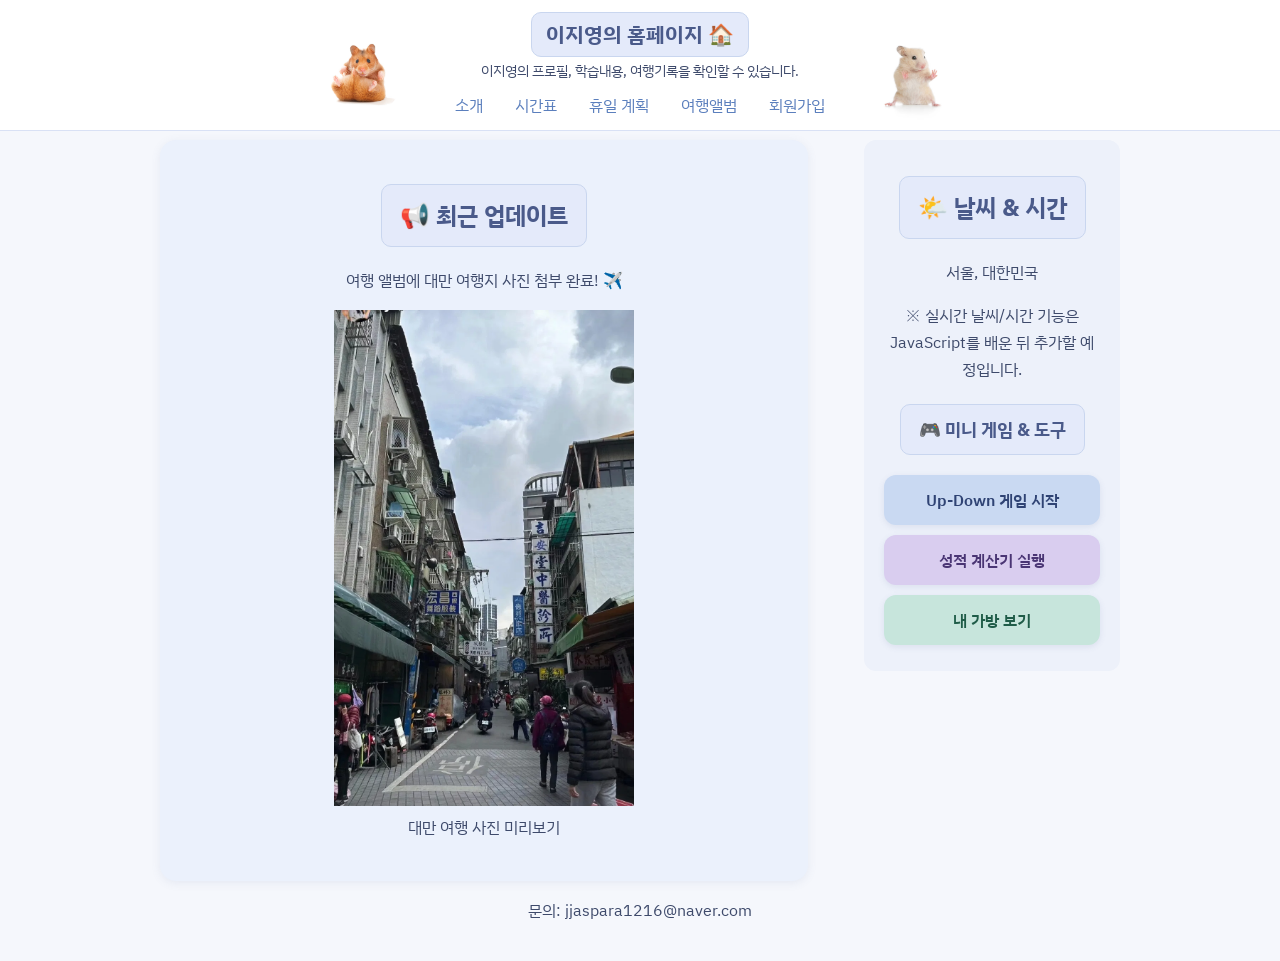
==== html/index.html @ 5778e412 "first commit" ====
<!DOCTYPE html>
<html lang="ko">
<head>
<meta charset="UTF-8" />
<meta name="viewport" content="width=device-width, initial-scale=1.0" />
<title>이지영의 홈페이지</title>
<link rel="preconnect" href="https://fonts.googleapis.com">
<link rel="preconnect" href="https://fonts.gstatic.com" crossorigin>
<link href="https://fonts.googleapis.com/css2?family=IBM+Plex+Sans+KR:wght@400;600;700&display=swap" rel="stylesheet">
<link rel="stylesheet" href="../css/style.css">
</head>
<body class="has-navbar">

<header class="topbar">
    <img src="media/hamster2.jpg" class="hamster hamster-2" alt="">
    <img src="media/hamster4.jpg" class="hamster hamster-4" alt="">
    
<h1>이지영의 홈페이지 🏠</h1>
<p>이지영의 프로필, 학습내용, 여행기록을 확인할 수 있습니다.</p>

<nav class="topnav">
<a href="myProfile.html">소개</a>
<a href="myClass.html">시간표</a>
<a href="myHoliday.html">휴일 계획</a>
<a href="myTrip.html">여행앨범</a>
<a href="signUp.html">회원가입</a>
</nav>
</header>

<div class="content-layout">
<main>
    <div class="main-card">
        <section>
            <h2>📢 최근 업데이트</h2>
            <p>여행 앨범에 대만 여행지 사진 첨부 완료! ✈️</p>

            <figure>
                <img src="media/taiwan1.webp" alt="대만 여행 사진 미리보기" width="300">
                <figcaption>대만 여행 사진 미리보기</figcaption>
            </figure>
        </section>
    </div>
</main>

<aside>
<h2>🌤️ 날씨 & 시간</h2>
<p>서울, 대한민국</p>
<p>※ 실시간 날씨/시간 기능은 JavaScript를 배운 뒤 추가할 예정입니다.</p>
<section class="mini-tools">
    <h2>🎮 미니 게임 & 도구</h2>
    <button class="tool-btn tool-btn-1" onclick="startUpDown()">Up-Down 게임 시작</button>
    <button class="tool-btn tool-btn-2" onclick="startGradeCalculator()">성적 계산기 실행</button>
    <button class="tool-btn tool-btn-3" onclick="showMyBag()">내 가방 보기</button>
</section>
</aside>
</div>

<footer>
<p>문의: jjaspara1216@naver.com</p>
</footer>
<script src="../script/upDown.js"></script>
<script src="../script/grade.js"></script>
<script src="../script/bag.js"></script>
</body>
</html>
---- css/style.css ----
body {
    font-family: 'IBM Plex Sans KR', sans-serif;
    line-height: 1.7;
    color: #3E4A6B;
    background-color: #F5F7FC;
    margin: 0;
    padding: 20px;
    text-align: center;
}

h1, h2 {
    color: #4A5A8A;
    background-color: #E4EAFA;
    border: 1px solid #C9D6EF;
    padding: 10px 18px;
    border-radius: 10px;
    display: block;
    width: fit-content;
    margin: 20px auto;
    text-align: center;
}

/* 요건3-1: 링크 hover 부드럽게 (color도 transition에 추가) */
a {
    color: #5B7FBD;
    text-decoration: none;
    padding: 2px 4px;
    border-radius: 4px;
    transition: background-color 0.2s ease, color 0.2s ease;
}

a:hover {
    background-color: #E4EAFA;
    color: #3F5C91;
}

.container {
    max-width: 960px;
    margin: 0 auto;
    background-color: #FFFFFF;
    padding: 30px 40px;
    border-radius: 16px;
}

ul, ol, dl {
    display: inline-block;
    text-align: left;
}

.trip-card {
    background-color: #EDF1FA;
    border: 1px solid #D9E1F5;
    border-radius: 12px;
    padding: 16px 20px;
    margin: 12px auto 20px auto;
    text-align: center;
    max-width: 500px;
}

table {
    width: 100%;
    border-collapse: collapse;
    margin: 15px auto;
    border-radius: 12px;
    overflow: hidden;
}

th, td {
    padding: 12px;
    text-align: center;
    border: 1px solid #D9E1F5;
}

th {
    background-color: #DCE4F7;
    color: #3E4A6B;
}

tbody tr:nth-child(even) {
    background-color: #F8F9FD;
}

fieldset {
    border: 2px solid #C9D6EF;
    border-radius: 14px;
    padding: 20px 25px;
    margin: 15px auto;
    max-width: 400px;
    text-align: left;
}

legend {
    font-weight: 600;
    color: #4A5A8A;
    padding: 0 10px;
}

label {
    display: block;
    margin-top: 15px;
    margin-bottom: 5px;
    font-weight: 600;
}

input[type="text"],
input[type="email"],
input[type="password"],
select,
textarea {
    width: 100%;
    padding: 10px 12px;
    font-family: 'IBM Plex Sans KR', sans-serif;
    font-size: 1rem;
    border: 1px solid #C9D6EF;
    border-radius: 8px;
    box-sizing: border-box;
}

input:focus,
select:focus,
textarea:focus {
    outline: none;
    border-color: #8FA8D9;
    box-shadow: 0 0 0 3px rgba(143, 168, 217, 0.25);
}

/* 요건3-1: 회원가입 버튼 hover 부드럽게 (transition 추가) */
input[type="submit"],
input[type="reset"] {
    font-family: 'IBM Plex Sans KR', sans-serif;
    font-size: 1rem;
    padding: 10px 20px;
    border: none;
    border-radius: 8px;
    margin-top: 20px;
    margin-right: 10px;
    cursor: pointer;
    transition: background-color 0.2s ease;
}

input[type="submit"] {
    background-color: #8FA8D9;
    color: white;
}

input[type="submit"]:hover {
    background-color: #6C87C2;
}

input[type="reset"] {
    background-color: #E9EDF7;
    color: #4A5A8A;
}

input[type="reset"]:hover {
    background-color: #D9E1F5;
}

/* 요건1-2: Flexbox → Grid로 교체, 3열 바둑판 배치 */
.photo-gallery {
    display: grid;
    grid-template-columns: repeat(3, 1fr);
    gap: 16px;
    margin: 16px auto;
    max-width: 560px;
    justify-items: center;
}

.photo-gallery figure {
    margin: 0;
    border-radius: 12px;
}

.photo-gallery img {
    width: 140px;
    height: 140px;
    object-fit: cover;
    border-radius: 8px;
    display: block;
    margin: 0 auto;
}

.photo-gallery figcaption {
    font-size: 0.85rem;
    color: #6B7A9E;
    margin-top: 4px;
}

.single-photo {
    display: flex;
    justify-content: center;
    gap: 16px;
    margin: 16px 0;
    flex-wrap: wrap;
}

.single-photo figure {
    margin: 0;
}

.single-photo img {
    width: 160px;
    height: 160px;
    object-fit: cover;
    border-radius: 8px;
    display: block;
}

.single-photo figcaption {
    font-size: 0.85rem;
    color: #6B7A9E;
    margin-top: 4px;
    text-align: center;
}

.photo-hint {
    font-size: 0.85rem;
    color: #6B7A9E;
    margin-top: -8px;
    margin-bottom: 12px;
}

.photo-link {
    position: relative;
    display: block;
}

.zoom-badge {
    position: absolute;
    bottom: 8px;
    right: 8px;
    background-color: rgba(255, 255, 255, 0.85);
    color: #4A5A8A;
    font-size: 12px;
    padding: 3px 7px;
    border-radius: 6px;
    opacity: 0;
    transition: opacity 0.2s ease;
}

.photo-link:hover .zoom-badge {
    opacity: 1;
}

/* 요건3-2: 여행 카드 hover 시 떠오르는 효과 */
.photo-gallery figure,
.single-photo figure {
    transition: transform 0.25s ease, box-shadow 0.25s ease;
}

.photo-gallery figure:hover,
.single-photo figure:hover {
    transform: translateY(-6px);
    box-shadow: 0 8px 20px rgba(90, 110, 160, 0.18);
}

.topbar {
    position: fixed;
    top: 0;
    left: 0;
    width: 100%;
    background-color: #FFFFFF;
    border-bottom: 1px solid #D9E1F5;
    padding: 12px 0 8px 0;
    z-index: 100;
}

/* 요건3-3: 헤더 타이틀 페이드인 애니메이션 */
.topbar h1 {
    font-size: 1.3rem;
    padding: 4px 14px;
    margin: 0 auto 2px auto;
    animation: fadeInDown 0.8s ease;
}

@keyframes fadeInDown {
    from {
        opacity: 0;
        transform: translateY(-10px);
    }
    to {
        opacity: 1;
        transform: translateY(0);
    }
}

.topbar p {
    font-size: 0.85rem;
    margin: 0;
}

.topnav {
    display: flex;
    justify-content: center;
    gap: 24px;
    margin-top: 8px;
}
.topbar {
    overflow: hidden;
}

.hamster {
    position: absolute;
    border-radius: 50%;
    object-fit: cover;
    pointer-events: none;
}

.hamster-2 {
    width: 85px;
    height: 85px;
    top: 30px;
    left: 25%;
}

.hamster-4 {
    width: 95px;
    height: 95px;
    top: 30px;
    right: 25%;
}
body.has-navbar {
    padding-top: 140px;
}

/* 요건1-1: index.html main/aside 가로 배치 */
.content-layout {
    display: flex;
    gap: 56px;
    align-items: flex-start;
    max-width: 960px;
    margin: 0 auto;
}

.content-layout main {
    flex: 3;
}

.content-layout aside {
    flex: 1;
    background-color: #EDF1FA;
    border-radius: 12px;
    padding: 16px 20px;
    text-align: center;
}
.main-card {
    background-color: #EBF1FC;
    border-radius: 16px;
    padding: 24px 30px;
    box-shadow: 0 2px 10px rgba(90, 110, 160, 0.1);
}
/* 요건2: 786px 이하 반응형 */
@media (max-width: 786px) {
    .content-layout {
        flex-direction: column;
    }

    .topnav {
        flex-direction: column;
        align-items: center;
        gap: 10px;
    }

    .photo-gallery {
        grid-template-columns: 1fr;
    }

    body.has-navbar {
        padding-top: 180px;
    }
}

body {
    position: relative;
}

.cloud {
    position: absolute;
    background-color: #C9D9F2;
    border-radius: 50px;
    opacity: 0.7;
    box-shadow: 0 6px 14px rgba(90, 110, 160, 0.15);
    pointer-events: none;
    z-index: 1;
    animation: cloud-float 9s ease-in-out infinite;
}

.cloud::before,
.cloud::after {
    content: "";
    position: absolute;
    background-color: inherit;
    border-radius: 50%;
}

.cloud-sm {
    width: 60px;
    height: 22px;
}

.cloud-sm::before {
    width: 30px;
    height: 30px;
    top: -14px;
    left: 6px;
}

.cloud-sm::after {
    width: 22px;
    height: 22px;
    top: -9px;
    right: 5px;
}

.cloud-md {
    width: 90px;
    height: 32px;
}

.cloud-md::before {
    width: 46px;
    height: 46px;
    top: -22px;
    left: 10px;
}

.cloud-md::after {
    width: 34px;
    height: 34px;
    top: -14px;
    right: 8px;
}

.cloud-lg {
    width: 120px;
    height: 42px;
}

.cloud-lg::before {
    width: 60px;
    height: 60px;
    top: -28px;
    left: 14px;
}

.cloud-lg::after {
    width: 46px;
    height: 46px;
    top: -18px;
    right: 10px;
}

@keyframes cloud-float {
    0%, 100% {
        transform: translateY(0);
    }
    50% {
        transform: translateY(-12px);
    }
}

.home-link {
    display: inline-block;
    margin-bottom: 12px;
    font-weight: 600;
    color: #5B7FBD;
}

.mini-tools h2 {
    font-size: 1.1rem;
}

.tool-btn {
    display: block;
    width: 100%;
    font-size: 1rem;
    font-family: 'IBM Plex Sans KR', sans-serif;
    font-weight: 600;
    padding: 14px 16px;
    margin: 10px 0;
    border: none;
    border-radius: 12px;
    cursor: pointer;
    transition: transform 0.2s ease, box-shadow 0.2s ease;
    box-shadow: 0 2px 6px rgba(90, 110, 160, 0.12);
}

.tool-btn:hover {
    transform: translateY(-3px);
    box-shadow: 0 6px 14px rgba(90, 110, 160, 0.22);
}

.tool-btn-1 {
    background-color: #C9D9F2;
    color: #2F4374;
}

.tool-btn-2 {
    background-color: #D9CDEF;
    color: #4A3574;
}

.tool-btn-3 {
    background-color: #C7E5DC;
    color: #1F5C48;
}
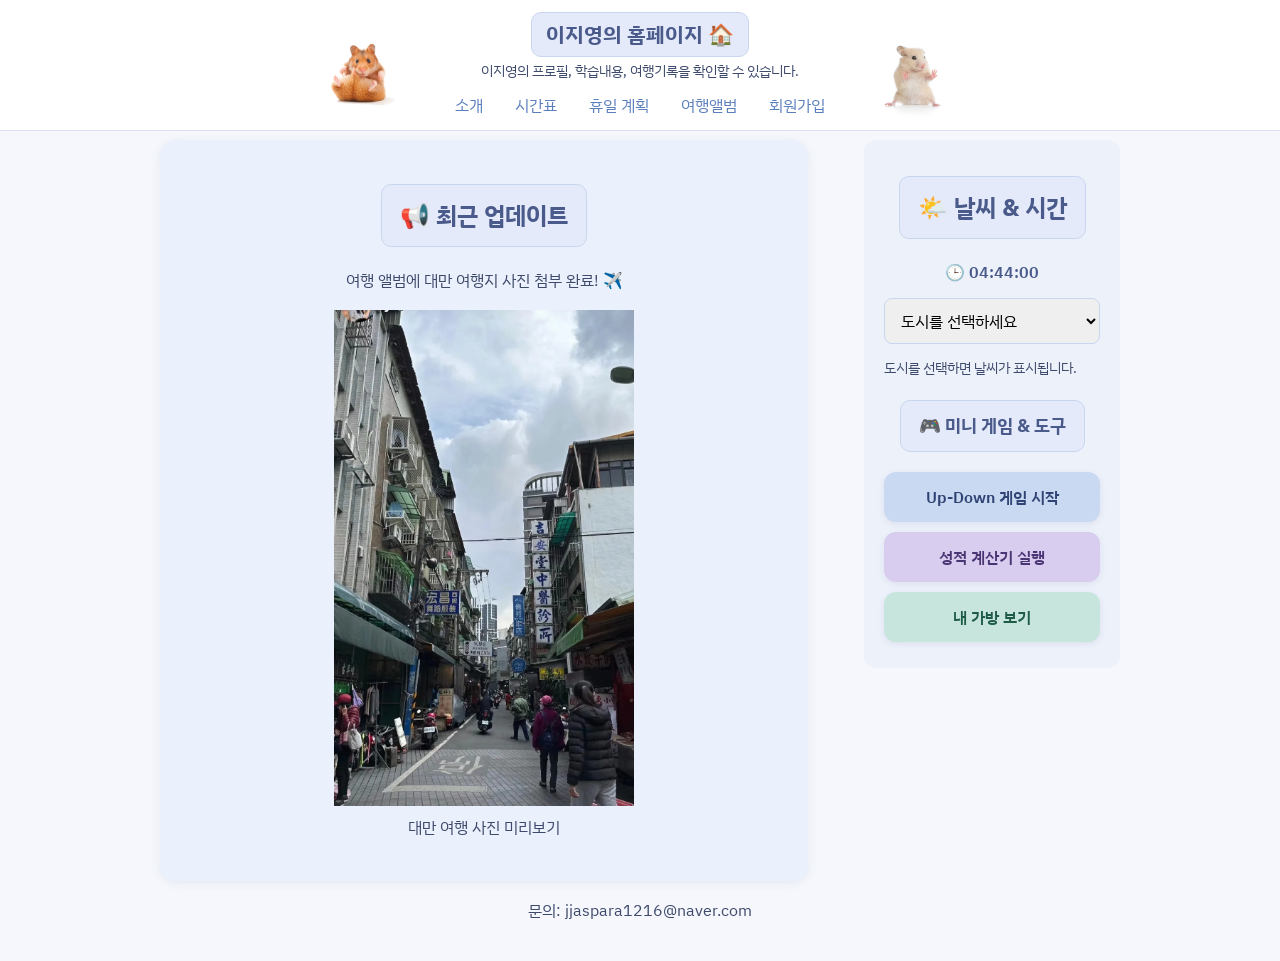
==== commit 0f8e021f: "날씨 시간 위젯 추가" ====
--- a/html/index.html
+++ b/html/index.html
@@ -43,9 +43,18 @@
 </main>
 
 <aside>
-<h2>🌤️ 날씨 & 시간</h2>
-<p>서울, 대한민국</p>
-<p>※ 실시간 날씨/시간 기능은 JavaScript를 배운 뒤 추가할 예정입니다.</p>
+<section class="weather-widget">
+    <h2>🌤️ 날씨 & 시간</h2>
+    <div id="clock-box"></div>
+    <select id="city-select">
+        <option value="">도시를 선택하세요</option>
+        <option data-lat="37.5665" data-lon="126.9780">서울</option>
+        <option data-lat="25.0330" data-lon="121.5654">타이베이</option>
+        <option data-lat="51.5074" data-lon="-0.1278">런던</option>
+        <option data-lat="55.9533" data-lon="-3.1883">에딘버러</option>
+    </select>
+    <div id="weather-box">도시를 선택하면 날씨가 표시됩니다.</div>
+</section>
 <section class="mini-tools">
     <h2>🎮 미니 게임 & 도구</h2>
     <button class="tool-btn tool-btn-1" onclick="startUpDown()">Up-Down 게임 시작</button>
@@ -61,5 +70,7 @@
 <script src="../script/upDown.js"></script>
 <script src="../script/grade.js"></script>
 <script src="../script/bag.js"></script>
+<script src="../script/clock.js"></script>
+<script src="../script/realtimeInfo.js"></script>
 </body>
 </html>
--- a/css/style.css
+++ b/css/style.css
@@ -366,7 +366,21 @@
     }
 
     body.has-navbar {
-        padding-top: 180px;
+        padding-top: 300px;
+    }
+
+    .hamster-2 {
+        width: 32px;
+        height: 32px;
+        top: 6px;
+        left: 3%;
+    }
+
+    .hamster-4 {
+        width: 32px;
+        height: 32px;
+        top: 6px;
+        right: 3%;
     }
 }
 
@@ -503,4 +517,20 @@
 .tool-btn-3 {
     background-color: #C7E5DC;
     color: #1F5C48;
+}
+
+img, video, audio {
+    max-width: 100%;
+    height: auto;
+}
+#weather-box {
+    margin-top: 12px;
+    text-align: left;
+    font-size: 0.9rem;
+}
+#clock-box {
+    font-size: 1rem;
+    font-weight: 600;
+    color: #4A5A8A;
+    margin: 8px 0 12px 0;
 }
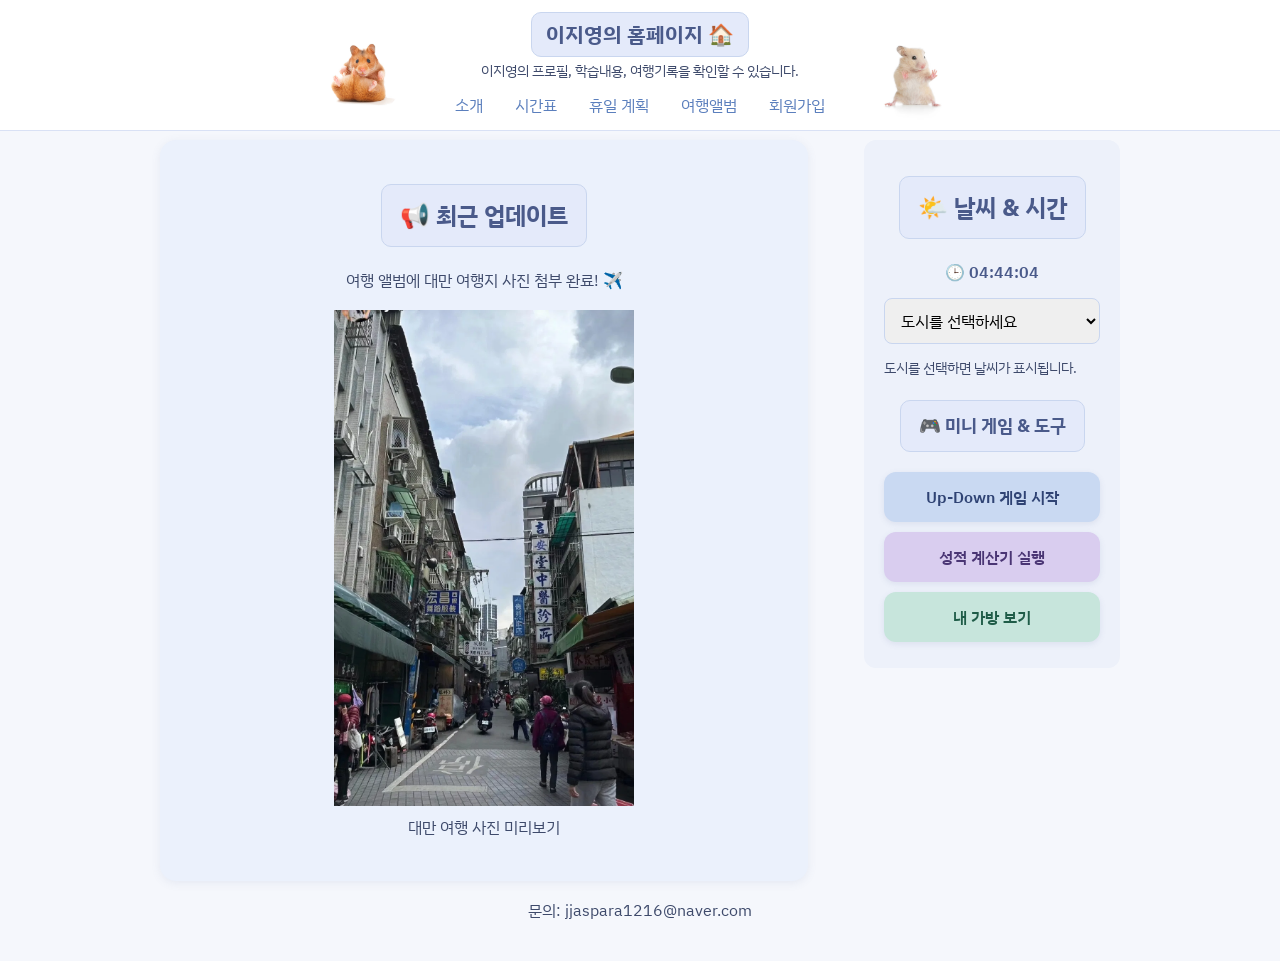
==== commit 0dd50de6: "날씨 오류 개선" ====
--- a/html/index.html
+++ b/html/index.html
@@ -71,6 +71,6 @@
 <script src="../script/grade.js"></script>
 <script src="../script/bag.js"></script>
 <script src="../script/clock.js"></script>
-<script src="../script/realtimeInfo.js"></script>
+<script type="module" src="../script/realtimeInfo.js"></script>
 </body>
 </html>
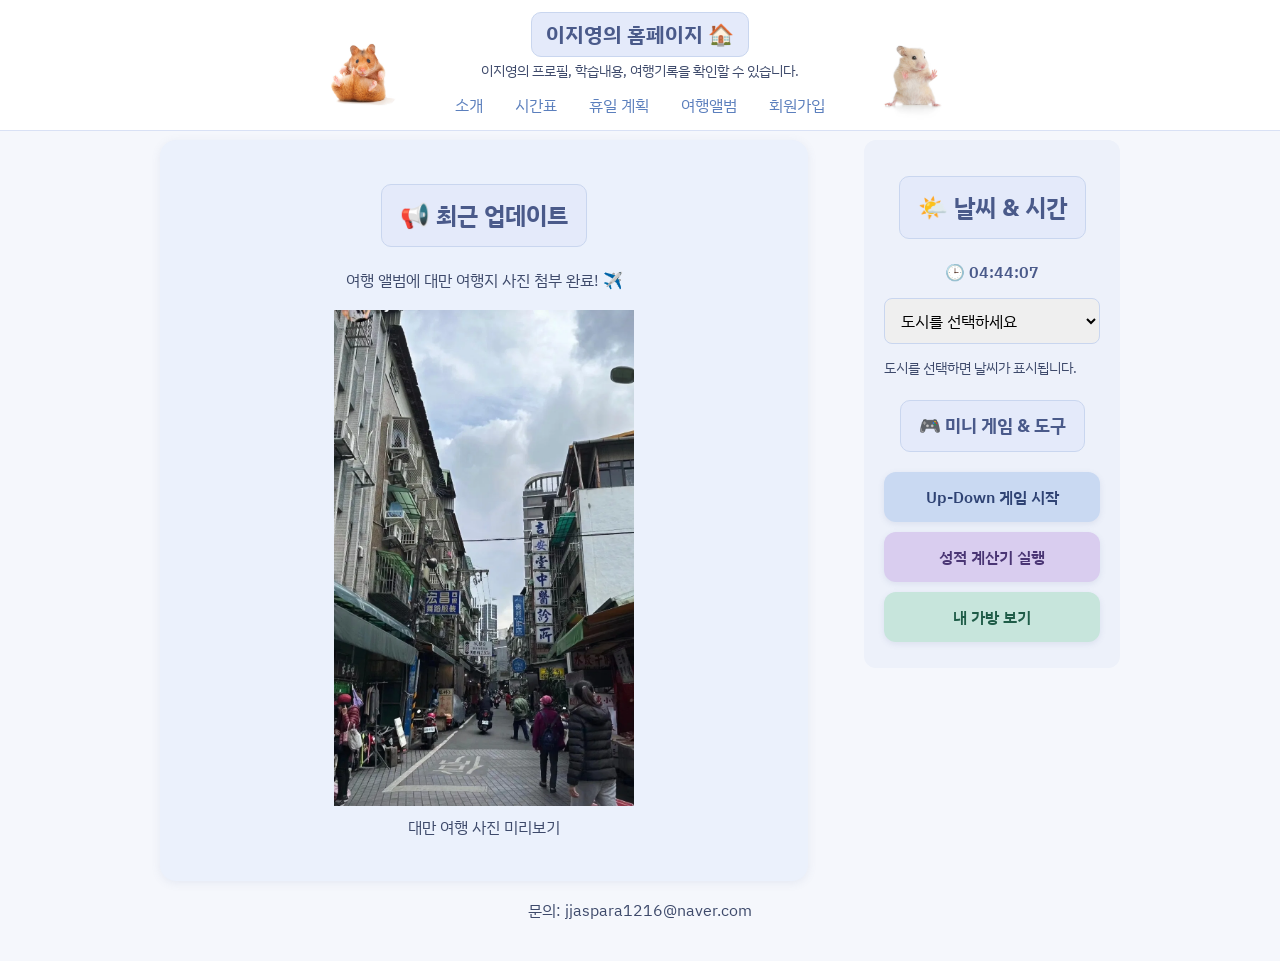
==== commit 68f18230: "bgm오류 해결 및 기능추가" ====
--- a/html/index.html
+++ b/html/index.html
@@ -72,5 +72,6 @@
 <script src="../script/bag.js"></script>
 <script src="../script/clock.js"></script>
 <script type="module" src="../script/realtimeInfo.js"></script>
+<script src="../script/greeting.js"></script>
 </body>
 </html>
--- a/css/style.css
+++ b/css/style.css
@@ -123,7 +123,46 @@
     border-color: #8FA8D9;
     box-shadow: 0 0 0 3px rgba(143, 168, 217, 0.25);
 }
-
+.hobby-gallery {
+    display: flex;
+    overflow-x: auto;
+    gap: 16px;
+    padding: 4px 4px 16px 4px;
+    margin: 16px auto;
+    max-width: 560px;
+    scroll-snap-type: x mandatory;
+}
+
+.hobby-gallery figure {
+    flex: 0 0 140px;
+    margin: 0;
+    scroll-snap-align: start;
+}
+
+.hobby-gallery img {
+    width: 140px;
+    height: 140px;
+    object-fit: cover;
+    border-radius: 8px;
+    display: block;
+    margin: 0 auto;
+}
+
+.hobby-gallery figcaption {
+    font-size: 0.85rem;
+    color: #6B7A9E;
+    margin-top: 4px;
+    text-align: center;
+}
+
+.hobby-gallery figure {
+    transition: transform 0.25s ease, box-shadow 0.25s ease;
+}
+
+.hobby-gallery figure:hover {
+    transform: translateY(-6px);
+    box-shadow: 0 8px 20px rgba(90, 110, 160, 0.18);
+}
 /* 요건3-1: 회원가입 버튼 hover 부드럽게 (transition 추가) */
 input[type="submit"],
 input[type="reset"] {
@@ -349,6 +388,20 @@
     padding: 24px 30px;
     box-shadow: 0 2px 10px rgba(90, 110, 160, 0.1);
 }
+.profile-photo {
+    display: flex;
+    justify-content: center;
+    margin: 20px 0;
+}
+
+.profile-photo img {
+    width: 160px;
+    height: 160px;
+    object-fit: cover;
+    border-radius: 50%;
+    border: 3px solid #C9D9F2;
+    box-shadow: 0 4px 14px rgba(90, 110, 160, 0.15);
+}
 /* 요건2: 786px 이하 반응형 */
 @media (max-width: 786px) {
     .content-layout {
@@ -519,9 +572,15 @@
     color: #1F5C48;
 }
 
-img, video, audio {
+img, video {
     max-width: 100%;
     height: auto;
+}
+
+audio {
+    width: 100%;
+    max-width: 480px;
+    display: block;
 }
 #weather-box {
     margin-top: 12px;
@@ -533,4 +592,90 @@
     font-weight: 600;
     color: #4A5A8A;
     margin: 8px 0 12px 0;
+}
+#greeting {
+    font-weight: 600;
+    color: #4A5A8A;
+    margin: 4px 0;
+}
+.interest-bars {
+    max-width: 500px;
+    margin: 16px auto;
+    text-align: left;
+}
+
+.interest-item {
+    margin-bottom: 16px;
+}
+
+.interest-label {
+    display: flex;
+    justify-content: space-between;
+    font-size: 0.9rem;
+    font-weight: 600;
+    color: #4A5A8A;
+    margin-bottom: 6px;
+}
+
+.interest-bar {
+    background-color: #E4EAFA;
+    border-radius: 8px;
+    height: 14px;
+    overflow: hidden;
+}
+
+.interest-fill {
+    height: 100%;
+    background: linear-gradient(90deg, #A9BEEB, #6C87C2);
+    border-radius: 8px;
+    transform-origin: left;
+    animation: growBar 1s ease forwards;
+}
+
+@keyframes growBar {
+    from {
+        transform: scaleX(0);
+    }
+    to {
+        transform: scaleX(1);
+    }
+}
+
+.timeline {
+    max-width: 500px;
+    margin: 16px auto;
+    text-align: left;
+    position: relative;
+    padding-left: 24px;
+    border-left: 2px solid #C9D6EF;
+}
+
+.timeline-item {
+    position: relative;
+    margin-bottom: 24px;
+}
+
+.timeline-dot {
+    position: absolute;
+    left: -31px;
+    top: 4px;
+    width: 12px;
+    height: 12px;
+    background-color: #6C87C2;
+    border: 2px solid #FFFFFF;
+    border-radius: 50%;
+    box-shadow: 0 0 0 2px #C9D6EF;
+}
+
+.timeline-date {
+    display: block;
+    font-size: 0.8rem;
+    font-weight: 600;
+    color: #6C87C2;
+    margin-bottom: 4px;
+}
+
+.timeline-content p {
+    margin: 0;
+    color: #3E4A6B;
 }
